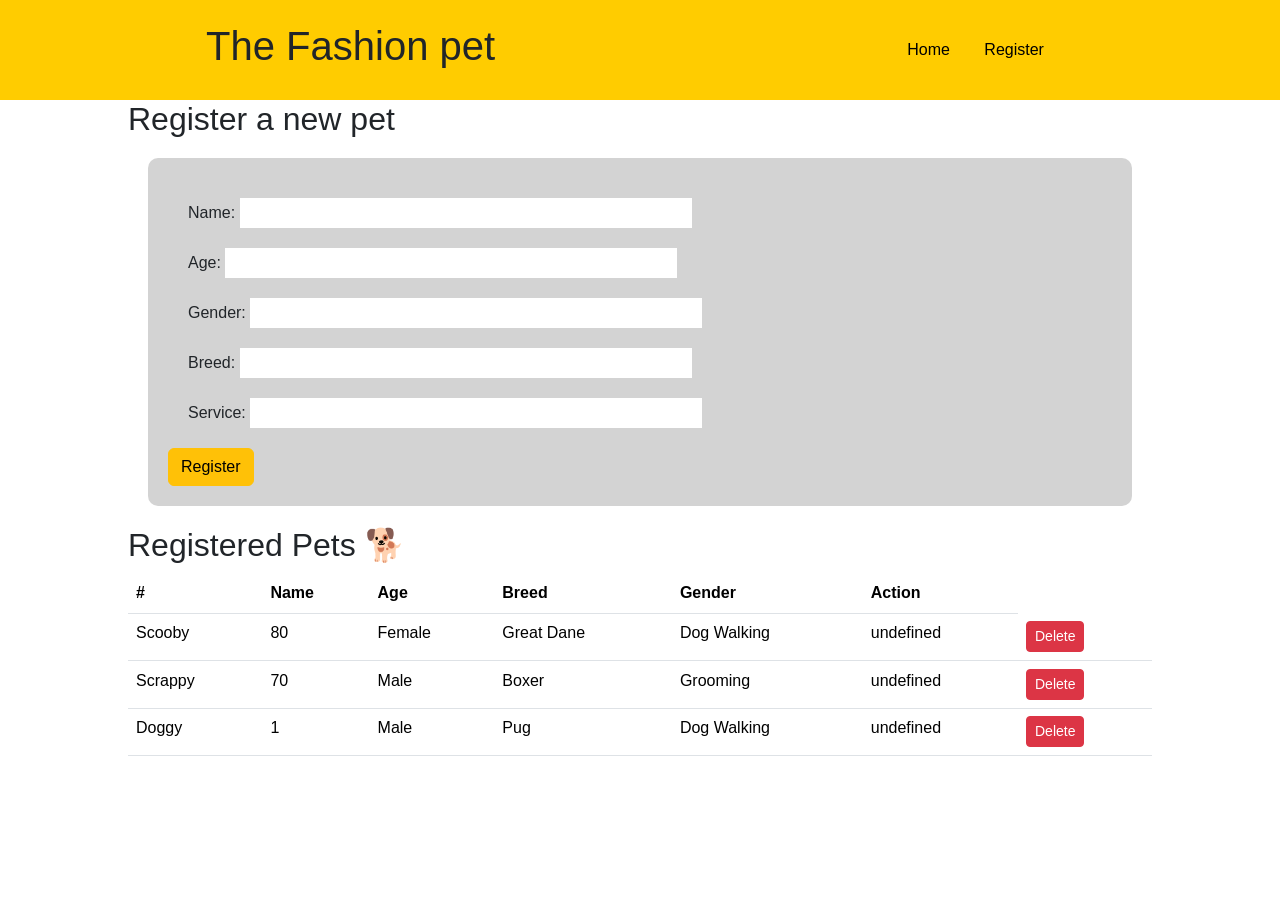
==== register.html @ f0189bc1 "last version" ====
<!DOCTYPE html>
<html lang="en">
<head>
    <meta charset="UTF-8">
    <meta name="viewport" content="width=device-width, initial-scale=1.0">
    <link href="https://cdn.jsdelivr.net/npm/bootstrap@5.3.5/dist/css/bootstrap.min.css" rel="stylesheet" integrity="sha384-SgOJa3DmI69IUzQ2PVdRZhwQ+dy64/BUtbMJw1MZ8t5HZApcHrRKUc4W0kG879m7" crossorigin="anonymous">
    <link rel="stylesheet" href="mystyle.css">
    <title>Document</title>
</head>
<body>
    <header>
        <h1>The Fashion pet</h1>
        <nav>
            <a href="index.html">Home</a>
            <a href="register.html">Register</a>
        </nav>
    </header>
    <main>
        <h2>Register a new pet</h2>

        <div class="myForm">
            <div class="input-container">
                <label>Name:</label>
                <input type="text" id="txtName">
            </div>

            <div class="input-container">
                <label>Age:</label>
                <input type="number" id="txtAge">
            </div>

            <div class="input-container">
                <label>Gender:</label>
                <input type="text" id="txtGender">
            </div>

            <div class="input-container">
                <label>Breed:</label>
                <input type="text" id="txtBreed">
            </div>

            <div class="input-container">
                <label>Service:</label>
                <input type="text" id="txtService">
            </div>

            <div class="register-button"> 
                <button class="btn btn-warning" onclick="register();">Register</button>
            </div>
        </div> <table>
        

        <h2>Registered Pets 🐕</h2>
    
        <div class="table-responsive">
        
                <table class="table">
                    <thead>    
                      <tr>
                        <th scope="col">#</th>
                        <th scope="col">Name</th>
                        <th scope="col">Age</th>
                        <th scope="col">Breed</th>
                        <th scope="col">Gender</th>
                        <th scope="col">Action</th>
                      </tr>
                    </thead> 

                    


                      <tbody id="results"></tbody>
                   
                    
                  </table>
              

        </div>
    </main>


    <script src="./scripts/register.js"></script>
</body>
</html>
---- mystyle.css ----
*{
    margin: 0;
}
body{
    font-family: arial;
}
a{
    color:black;
    text-decoration: none;
}
img{
    max-width: 100%;
}


/*header*/
header{
    display: flex;
    height: 100px;
    background-color: #ffcc00;
    justify-content: space-around;
    align-items: center;
}
header a{
    margin-right: 30px;
}
/*main*/
main{
    width: 80%;
    margin-left: auto;
    margin-right: auto;
}

.myForm{
    background-color: lightgray;
    padding:20px;
    margin:20px;
    border-radius: 10px;
}
.input-container{
    margin:20px;
}
.input-container input{
    width: 50%;
    border:none;
    padding: 3px;
}
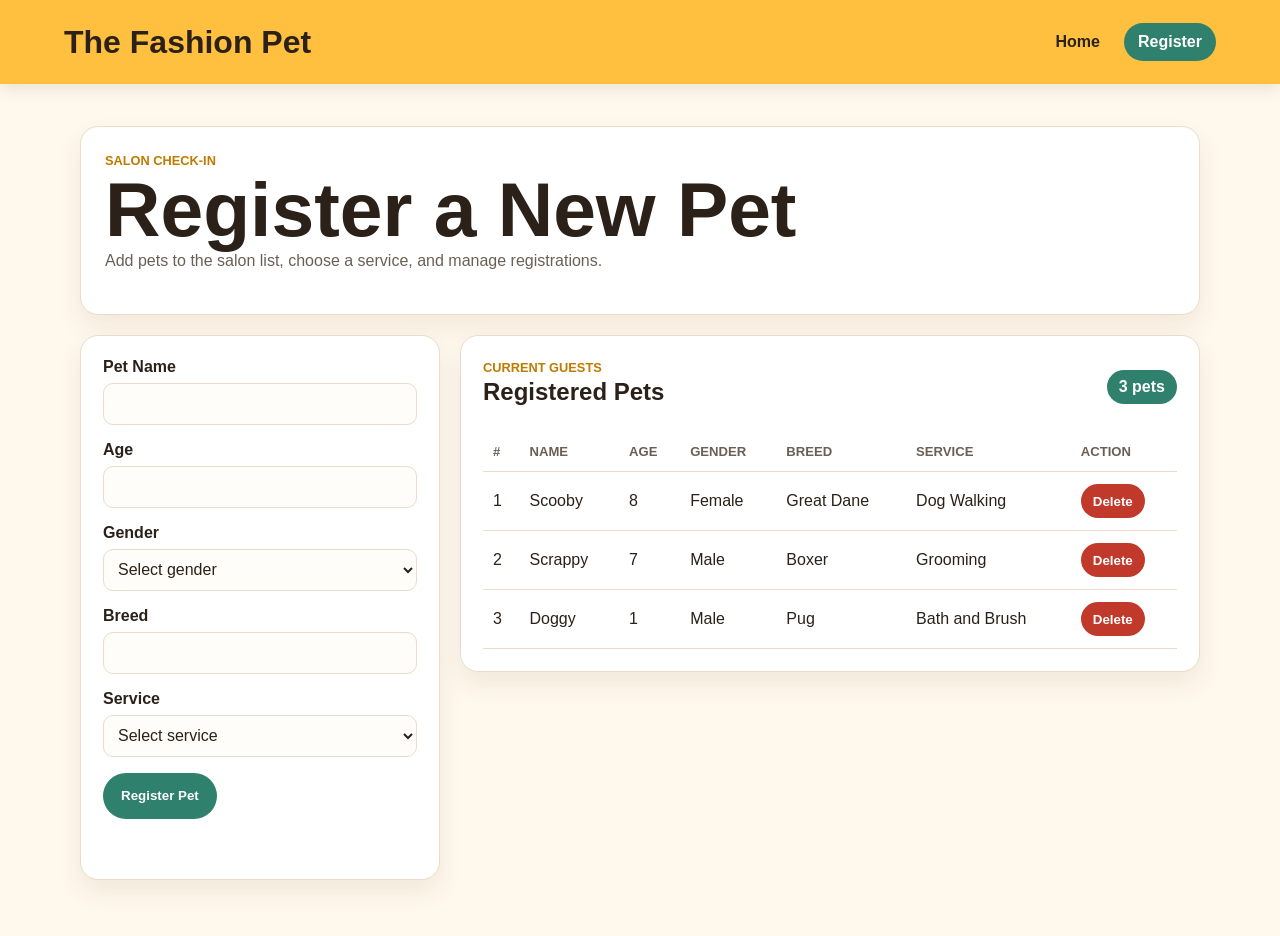
==== commit b88f74c0: "Improve pet salon app" ====
--- a/register.html
+++ b/register.html
@@ -1,84 +1,99 @@
 <!DOCTYPE html>
 <html lang="en">
 <head>
-    <meta charset="UTF-8">
-    <meta name="viewport" content="width=device-width, initial-scale=1.0">
-    <link href="https://cdn.jsdelivr.net/npm/bootstrap@5.3.5/dist/css/bootstrap.min.css" rel="stylesheet" integrity="sha384-SgOJa3DmI69IUzQ2PVdRZhwQ+dy64/BUtbMJw1MZ8t5HZApcHrRKUc4W0kG879m7" crossorigin="anonymous">
-    <link rel="stylesheet" href="mystyle.css">
-    <title>Document</title>
+  <meta charset="UTF-8">
+  <meta name="viewport" content="width=device-width, initial-scale=1.0">
+  <link rel="stylesheet" href="mystyle.css">
+  <title>Register a Pet | The Fashion Pet</title>
 </head>
 <body>
-    <header>
-        <h1>The Fashion pet</h1>
-        <nav>
-            <a href="index.html">Home</a>
-            <a href="register.html">Register</a>
-        </nav>
-    </header>
-    <main>
-        <h2>Register a new pet</h2>
+  <header class="site-header">
+    <a class="logo" href="index.html">The Fashion Pet</a>
+    <nav aria-label="Primary navigation">
+      <a href="index.html">Home</a>
+      <a href="register.html" aria-current="page">Register</a>
+    </nav>
+  </header>
 
-        <div class="myForm">
-            <div class="input-container">
-                <label>Name:</label>
-                <input type="text" id="txtName">
-            </div>
+  <main>
+    <section class="page-heading">
+      <p class="eyebrow">Salon check-in</p>
+      <h1>Register a New Pet</h1>
+      <p>Add pets to the salon list, choose a service, and manage registrations.</p>
+    </section>
 
-            <div class="input-container">
-                <label>Age:</label>
-                <input type="number" id="txtAge">
-            </div>
+    <section class="registration-layout">
+      <form id="petForm" class="pet-form">
+        <div class="input-container">
+          <label for="txtName">Pet Name</label>
+          <input type="text" id="txtName" autocomplete="off" required>
+        </div>
 
-            <div class="input-container">
-                <label>Gender:</label>
-                <input type="text" id="txtGender">
-            </div>
+        <div class="input-container">
+          <label for="txtAge">Age</label>
+          <input type="number" id="txtAge" min="0" max="40" required>
+        </div>
 
-            <div class="input-container">
-                <label>Breed:</label>
-                <input type="text" id="txtBreed">
-            </div>
+        <div class="input-container">
+          <label for="txtGender">Gender</label>
+          <select id="txtGender" required>
+            <option value="">Select gender</option>
+            <option value="Female">Female</option>
+            <option value="Male">Male</option>
+            <option value="Unknown">Unknown</option>
+          </select>
+        </div>
 
-            <div class="input-container">
-                <label>Service:</label>
-                <input type="text" id="txtService">
-            </div>
+        <div class="input-container">
+          <label for="txtBreed">Breed</label>
+          <input type="text" id="txtBreed" autocomplete="off" required>
+        </div>
 
-            <div class="register-button"> 
-                <button class="btn btn-warning" onclick="register();">Register</button>
-            </div>
-        </div> <table>
-        
+        <div class="input-container">
+          <label for="txtService">Service</label>
+          <select id="txtService" required>
+            <option value="">Select service</option>
+            <option value="Grooming">Grooming</option>
+            <option value="Dog Walking">Dog Walking</option>
+            <option value="Bath and Brush">Bath and Brush</option>
+            <option value="Nail Trim">Nail Trim</option>
+            <option value="Spa Package">Spa Package</option>
+          </select>
+        </div>
 
-        <h2>Registered Pets 🐕</h2>
-    
+        <button class="primary-button" type="submit">Register Pet</button>
+        <p id="formMessage" class="form-message" aria-live="polite"></p>
+      </form>
+
+      <section class="table-card" aria-label="Registered pets">
+        <div class="table-header">
+          <div>
+            <p class="eyebrow">Current guests</p>
+            <h2>Registered Pets</h2>
+          </div>
+          <span id="petCount" class="pet-count">0 pets</span>
+        </div>
+
         <div class="table-responsive">
-        
-                <table class="table">
-                    <thead>    
-                      <tr>
-                        <th scope="col">#</th>
-                        <th scope="col">Name</th>
-                        <th scope="col">Age</th>
-                        <th scope="col">Breed</th>
-                        <th scope="col">Gender</th>
-                        <th scope="col">Action</th>
-                      </tr>
-                    </thead> 
+          <table>
+            <thead>
+              <tr>
+                <th>#</th>
+                <th>Name</th>
+                <th>Age</th>
+                <th>Gender</th>
+                <th>Breed</th>
+                <th>Service</th>
+                <th>Action</th>
+              </tr>
+            </thead>
+            <tbody id="results"></tbody>
+          </table>
+        </div>
+      </section>
+    </section>
+  </main>
 
-                    
-
-
-                      <tbody id="results"></tbody>
-                   
-                    
-                  </table>
-              
-
-        </div>
-    </main>
-
-
-    <script src="./scripts/register.js"></script>
+  <script src="./scripts/register.js"></script>
 </body>
-</html>+</html>
--- a/mystyle.css
+++ b/mystyle.css
@@ -1,47 +1,284 @@
-*{
-    margin: 0;
-}
-body{
-    font-family: arial;
-}
-a{
-    color:black;
-    text-decoration: none;
-}
-img{
-    max-width: 100%;
-}
-
-
-/*header*/
-header{
-    display: flex;
-    height: 100px;
-    background-color: #ffcc00;
-    justify-content: space-around;
-    align-items: center;
-}
-header a{
-    margin-right: 30px;
-}
-/*main*/
-main{
-    width: 80%;
-    margin-left: auto;
-    margin-right: auto;
-}
-
-.myForm{
-    background-color: lightgray;
-    padding:20px;
-    margin:20px;
-    border-radius: 10px;
-}
-.input-container{
-    margin:20px;
-}
-.input-container input{
-    width: 50%;
-    border:none;
-    padding: 3px;
-}
+:root {
+  --bg: #fff8ed;
+  --surface: #ffffff;
+  --ink: #2b2118;
+  --muted: #6b5f55;
+  --brand: #ffbf3f;
+  --brand-dark: #bf7a00;
+  --accent: #2f806d;
+  --danger: #c0392b;
+  --line: #eadcc8;
+}
+
+* {
+  box-sizing: border-box;
+}
+
+body {
+  margin: 0;
+  min-height: 100vh;
+  color: var(--ink);
+  background: var(--bg);
+  font-family: Arial, Helvetica, sans-serif;
+}
+
+a {
+  color: inherit;
+  text-decoration: none;
+}
+
+img {
+  max-width: 100%;
+  display: block;
+}
+
+.site-header {
+  min-height: 84px;
+  padding: 18px clamp(18px, 5vw, 72px);
+  display: flex;
+  align-items: center;
+  justify-content: space-between;
+  gap: 20px;
+  background: var(--brand);
+  box-shadow: 0 3px 16px rgba(87, 54, 0, 0.13);
+}
+
+.logo {
+  font-size: clamp(1.35rem, 4vw, 2rem);
+  font-weight: 900;
+}
+
+nav {
+  display: flex;
+  gap: 10px;
+  flex-wrap: wrap;
+}
+
+nav a {
+  padding: 10px 14px;
+  border-radius: 999px;
+  font-weight: 800;
+}
+
+nav a:hover,
+nav a[aria-current="page"] {
+  color: #ffffff;
+  background: var(--accent);
+}
+
+main {
+  width: min(1120px, calc(100% - 32px));
+  margin: 0 auto;
+  padding: 42px 0 56px;
+}
+
+.hero {
+  display: grid;
+  grid-template-columns: minmax(0, 1fr) minmax(260px, 420px);
+  gap: clamp(24px, 6vw, 64px);
+  align-items: center;
+}
+
+.hero-copy {
+  display: grid;
+  gap: 18px;
+}
+
+.eyebrow {
+  margin: 0;
+  color: var(--brand-dark);
+  font-size: 0.8rem;
+  font-weight: 900;
+  letter-spacing: 0;
+  text-transform: uppercase;
+}
+
+h1,
+h2,
+p {
+  margin-top: 0;
+}
+
+h1 {
+  margin-bottom: 0;
+  font-size: clamp(2.2rem, 7vw, 4.8rem);
+  line-height: 1;
+}
+
+h2 {
+  margin-bottom: 10px;
+}
+
+p {
+  color: var(--muted);
+  line-height: 1.6;
+}
+
+.button-link,
+.primary-button {
+  display: inline-grid;
+  place-items: center;
+  min-height: 46px;
+  width: fit-content;
+  padding: 0 18px;
+  border: 0;
+  border-radius: 999px;
+  color: #ffffff;
+  background: var(--accent);
+  font-weight: 900;
+  cursor: pointer;
+}
+
+.button-link:hover,
+.primary-button:hover {
+  background: #256958;
+}
+
+.hero img {
+  border-radius: 24px;
+  background: #f8e8ce;
+  box-shadow: 0 18px 40px rgba(87, 54, 0, 0.13);
+}
+
+.features {
+  margin-top: 44px;
+  display: grid;
+  grid-template-columns: repeat(3, minmax(0, 1fr));
+  gap: 16px;
+}
+
+.features article,
+.pet-form,
+.table-card,
+.page-heading {
+  border: 1px solid var(--line);
+  border-radius: 18px;
+  background: var(--surface);
+  box-shadow: 0 12px 26px rgba(87, 54, 0, 0.08);
+}
+
+.features article {
+  padding: 20px;
+}
+
+.page-heading {
+  margin-bottom: 20px;
+  padding: 24px;
+}
+
+.registration-layout {
+  display: grid;
+  grid-template-columns: minmax(280px, 360px) minmax(0, 1fr);
+  gap: 20px;
+  align-items: start;
+}
+
+.pet-form {
+  display: grid;
+  gap: 16px;
+  padding: 22px;
+}
+
+.input-container {
+  display: grid;
+  gap: 7px;
+}
+
+label {
+  font-weight: 900;
+}
+
+input,
+select {
+  width: 100%;
+  min-height: 42px;
+  padding: 8px 10px;
+  border: 1px solid var(--line);
+  border-radius: 10px;
+  color: var(--ink);
+  background: #fffdf9;
+  font: inherit;
+}
+
+.form-message {
+  min-height: 22px;
+  margin: 0;
+  font-weight: 800;
+}
+
+.form-message.success {
+  color: var(--accent);
+}
+
+.form-message.error {
+  color: var(--danger);
+}
+
+.table-card {
+  min-width: 0;
+  padding: 22px;
+}
+
+.table-header {
+  display: flex;
+  align-items: center;
+  justify-content: space-between;
+  gap: 16px;
+  margin-bottom: 16px;
+}
+
+.pet-count {
+  padding: 8px 12px;
+  border-radius: 999px;
+  color: #ffffff;
+  background: var(--accent);
+  font-weight: 900;
+}
+
+.table-responsive {
+  overflow-x: auto;
+}
+
+table {
+  width: 100%;
+  border-collapse: collapse;
+  min-width: 680px;
+}
+
+th,
+td {
+  padding: 12px 10px;
+  border-bottom: 1px solid var(--line);
+  text-align: left;
+}
+
+th {
+  color: var(--muted);
+  font-size: 0.82rem;
+  text-transform: uppercase;
+}
+
+.delete-button {
+  min-height: 34px;
+  padding: 0 12px;
+  border: 0;
+  border-radius: 999px;
+  color: #ffffff;
+  background: var(--danger);
+  font-weight: 900;
+  cursor: pointer;
+}
+
+@media (max-width: 760px) {
+  .site-header,
+  .hero,
+  .registration-layout,
+  .features {
+    grid-template-columns: 1fr;
+  }
+
+  .site-header {
+    align-items: flex-start;
+    flex-direction: column;
+  }
+}
